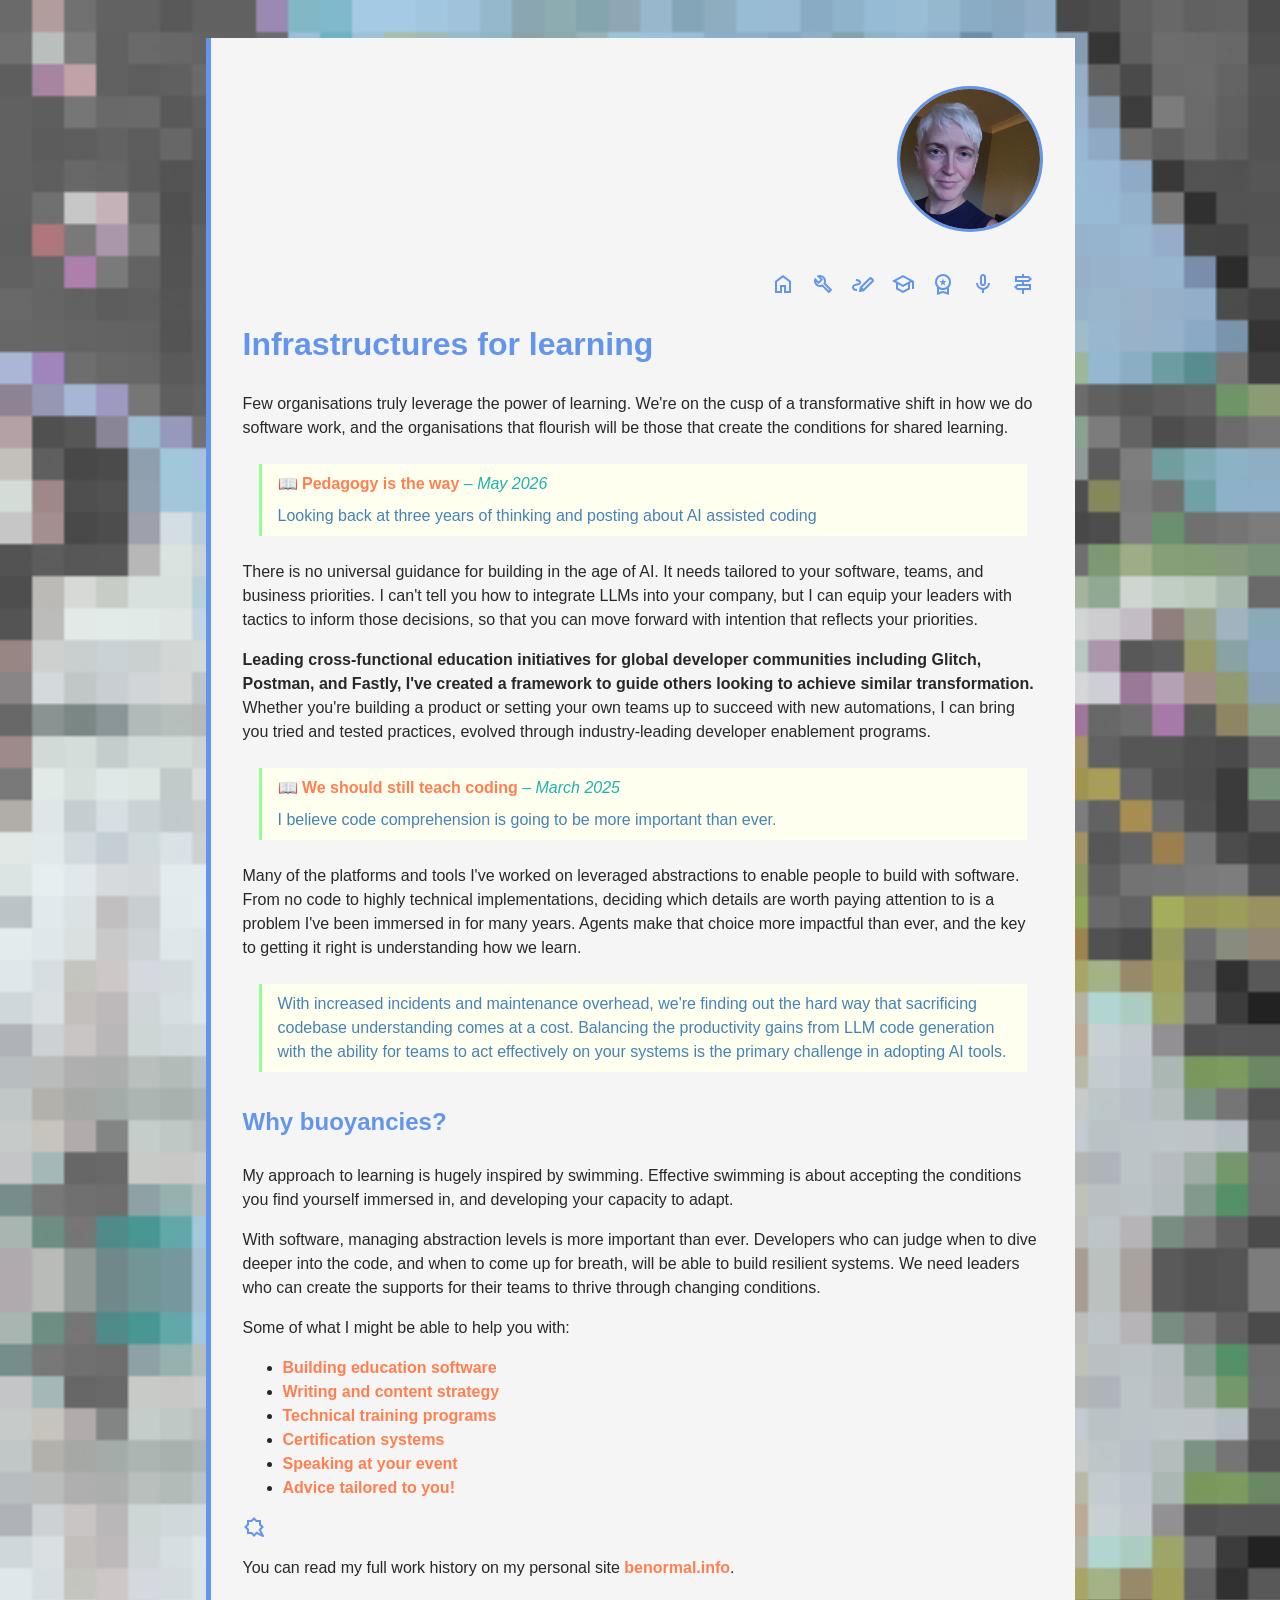
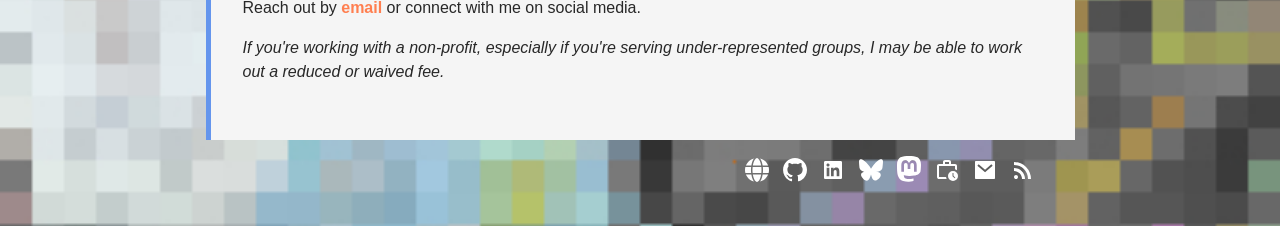
==== docs/index.html @ 7047a5a3 "initial commit" ====
<html lang="en">

<head>
    <title>Sue Smith</title>

    <meta charset="utf-8">
    <meta name="viewport" content="width=device-width, initial-scale=1">

    <meta name="description" content="Sue Smith – developer learning consultancy">
    <link rel="shortcut icon" href="infra.ico">
    <link rel="stylesheet" href="style.css">
</head>

<body>
    <main>
        <div class="wrapper">
            <div class="content">
                <div class="avatar-container">
                    <a href="/"><img src="sueblue.jpg" class="avatar" alt="Sue Smith"></a>
                </div>
                <div class="links">
                    <a href="index.html" title="index"><img src="index.svg"
                            alt="index" /></a><a href="build.html" title="build"><img src="build.svg"
                            alt="build" /></a><a href="write.html" title="write"><img src="write.svg"
                            alt="write" /></a><a href="train.html" title="train"><img src="train.svg"
                            alt="train" /></a><a href="certify.html" title="certify"><img src="certify.svg"
                            alt="certify" /></a><a href="speak.html" title="speak"><img src="speak.svg"
                            alt="speak" /></a><a href="advise.html" title="advise"><img src="advise.svg"
                            alt="advise" /></a>
                </div>
                <h1>Infrastructures for learning</h1>

<p>Few organisations truly leverage the power of learning. We're on the cusp of a transformative shift in how we do software work, and the organisations that flourish will be those that create the conditions for shared learning. </p>

<blockquote><p>📖 <a href="http://www.sue.codes/blog/pedagogyway/">Pedagogy is the way</a> <em>– May 2026</em></p><p>Looking back at three years of thinking and posting about AI assisted coding </p></blockquote>

<p>There is no universal guidance for building in the age of AI. It needs tailored to your software, teams, and business priorities. I can't tell you how to integrate LLMs into your company, but I can equip your leaders with tactics to inform those decisions, so that you can move forward with intention that reflects your priorities.</p>

<p><strong>Leading cross-functional education initiatives for global developer communities including Glitch, Postman, and Fastly, I've created a framework to guide others looking to achieve similar transformation.</strong> Whether you're building a product or setting your own teams up to succeed with new automations, I can bring you tried and tested practices, evolved through industry-leading developer enablement programs.</p>

<blockquote><p>📖 <a href="https://dev.to/fastly/we-should-still-teach-coding-3cjh">We should still teach coding</a> <em>– March 2025</em> </p><p>I believe code comprehension is going to be more important than ever.</p></blockquote>

<p>Many of the platforms and tools I've worked on leveraged abstractions to enable people to build with software. From no code to highly technical implementations, deciding which details are worth paying attention to is a problem I've been immersed in for many years. Agents make that choice more impactful than ever, and the key to getting it right is understanding how we learn.</p>

<blockquote><p>With increased incidents and maintenance overhead, we're finding out the hard way that sacrificing codebase understanding comes at a cost. Balancing the productivity gains from LLM code generation with the ability for teams to act effectively on your systems is the primary challenge in adopting AI tools. </p></blockquote>

<h2>Why buoyancies?</h2>

<p>My approach to learning is hugely inspired by swimming. Effective swimming is about accepting the conditions you find yourself immersed in, and developing your capacity to adapt. </p>

<p>With software, managing abstraction levels is more important than ever. Developers who can judge when to dive deeper into the code, and when to come up for breath, will be able to build resilient systems. We need leaders who can create the supports for their teams to thrive through changing conditions.</p>

<p>Some of what I might be able to help you with:</p>

<ul><li><a href="build.html">Building education software</a></li><li><a href="write.html">Writing and content strategy</a></li><li><a href="train.html">Technical training programs</a></li><li><a href="certify.html">Certification systems</a></li><li><a href="speak.html">Speaking at your event</a></li><li><a href="advise.html">Advice tailored to you!</a></li></ul>

<p><img alt="contact" src="talk.svg"/></p>

<p>You can read my full work history on my personal site <a href="https://www.benormal.info">benormal.info</a>.</p>

<p>Reach out by <a href="mailto:suesmithglasgow@gmail.com">email</a> or connect with me on social media.</p>

<p><em>If you're working with a non-profit, especially if you're serving under-represented groups, I may be able to work out a reduced or waived fee.</em></p>
            </div>

        </div>

        <footer>
            <div class="social-icons">
                <a aria-label="Sue links" title="Sue links" href="https://www.suesmith.dev">
                    <svg class="social-profile-icon" xmlns="http://www.w3.org/2000/svg" viewBox="0 0 512 512">
                        <path
                            d="M352 256C352 278.2 350.8 299.6 348.7 320H163.3C161.2 299.6 159.1 278.2 159.1 256C159.1 233.8 161.2 212.4 163.3 192H348.7C350.8 212.4 352 233.8 352 256zM503.9 192C509.2 212.5 512 233.9 512 256C512 278.1 509.2 299.5 503.9 320H380.8C382.9 299.4 384 277.1 384 256C384 234 382.9 212.6 380.8 192H503.9zM493.4 160H376.7C366.7 96.14 346.9 42.62 321.4 8.442C399.8 29.09 463.4 85.94 493.4 160zM344.3 160H167.7C173.8 123.6 183.2 91.38 194.7 65.35C205.2 41.74 216.9 24.61 228.2 13.81C239.4 3.178 248.7 0 256 0C263.3 0 272.6 3.178 283.8 13.81C295.1 24.61 306.8 41.74 317.3 65.35C328.8 91.38 338.2 123.6 344.3 160H344.3zM18.61 160C48.59 85.94 112.2 29.09 190.6 8.442C165.1 42.62 145.3 96.14 135.3 160H18.61zM131.2 192C129.1 212.6 127.1 234 127.1 256C127.1 277.1 129.1 299.4 131.2 320H8.065C2.8 299.5 0 278.1 0 256C0 233.9 2.8 212.5 8.065 192H131.2zM194.7 446.6C183.2 420.6 173.8 388.4 167.7 352H344.3C338.2 388.4 328.8 420.6 317.3 446.6C306.8 470.3 295.1 487.4 283.8 498.2C272.6 508.8 263.3 512 255.1 512C248.7 512 239.4 508.8 228.2 498.2C216.9 487.4 205.2 470.3 194.7 446.6H194.7zM190.6 503.6C112.2 482.9 48.59 426.1 18.61 352H135.3C145.3 415.9 165.1 469.4 190.6 503.6V503.6zM321.4 503.6C346.9 469.4 366.7 415.9 376.7 352H493.4C463.4 426.1 399.8 482.9 321.4 503.6V503.6z"
                            fill="cornflowerblue"></path>
                    </svg>
                </a>
                <a aria-label="Sue on GitHub" title="Sue on GitHub" href="https://github.com/suesmith">
                    <svg class="social-profile-icon" viewBox="0 0 20 20" fill="none" xmlns="http://www.w3.org/2000/svg">
                        <path fill-rule="evenodd" clip-rule="evenodd"
                            d="M10.026 0C4.517 0 0.052002 4.465 0.052002 9.974C0.052002 14.38 2.909 18.119 6.873 19.439C7.372 19.529 7.552 19.222 7.552 18.958C7.552 18.721 7.544 18.093 7.541 17.262C4.766 17.864 4.18 15.924 4.18 15.924C3.728 14.772 3.073 14.465 3.073 14.465C2.168 13.846 3.142 13.86 3.142 13.86C4.144 13.93 4.669 14.888 4.669 14.888C5.559 16.412 7.005 15.972 7.571 15.717C7.662 15.072 7.922 14.632 8.206 14.383C5.992 14.132 3.664 13.276 3.664 9.453C3.664 8.366 4.053 7.474 4.688 6.778C4.587 6.525 4.242 5.51 4.787 4.138C4.787 4.138 5.624 3.869 7.529 5.159C8.327 4.938 9.178 4.827 10.025 4.823C10.874 4.827 11.726 4.938 12.521 5.159C14.427 3.868 15.263 4.138 15.263 4.138C15.808 5.51 15.466 6.525 15.362 6.778C16.002 7.474 16.386 8.365 16.386 9.453C16.386 13.286 14.056 14.128 11.834 14.375C12.189 14.683 12.509 15.291 12.509 16.221C12.509 17.555 12.497 18.631 12.497 18.958C12.497 19.225 12.675 19.535 13.184 19.437C17.146 18.115 20 14.379 20 9.974C20 4.465 15.535 0 10.026 0Z"
                            fill="cornflowerblue"></path>
                    </svg>
                </a>
                <a aria-label="Sue on LinkedIn" title="Sue on LinkedIn" href="https://www.linkedin.com/in/sue-smith-benormal/">
                    <svg class="social-profile-icon" viewBox="0 0 24 24" fill="none" xmlns="http://www.w3.org/2000/svg">
                        <path
                            d="M18.335 18.339H15.67V14.162C15.67 13.166 15.65 11.884 14.28 11.884C12.891 11.884 12.679 12.968 12.679 14.089V18.339H10.013V9.75H12.573V10.92H12.608C12.966 10.246 13.836 9.533 15.136 9.533C17.836 9.533 18.336 11.311 18.336 13.624V18.339H18.335ZM7.003 8.575C6.79956 8.57526 6.59806 8.53537 6.41006 8.45761C6.22207 8.37984 6.05127 8.26574 5.90746 8.12184C5.76365 7.97793 5.64965 7.80706 5.57201 7.61901C5.49437 7.43097 5.4546 7.22944 5.455 7.026C5.4552 6.71983 5.54618 6.4206 5.71644 6.16615C5.8867 5.91169 6.12859 5.71343 6.41153 5.59645C6.69447 5.47947 7.00574 5.44902 7.30598 5.50894C7.60622 5.56886 7.88196 5.71648 8.09831 5.93311C8.31466 6.14974 8.46191 6.42566 8.52145 6.72598C8.58099 7.0263 8.55013 7.33753 8.43278 7.62032C8.31543 7.9031 8.11687 8.14474 7.86219 8.31467C7.60751 8.4846 7.30817 8.5752 7.002 8.575H7.003ZM8.339 18.339H5.666V9.75H8.34V18.339H8.339ZM19.67 3H4.329C3.593 3 3 3.58 3 4.297V19.703C3 20.42 3.594 21 4.328 21H19.666C20.4 21 21 20.42 21 19.703V4.297C21 3.58 20.4 3 19.666 3H19.669H19.67Z"
                            fill="cornflowerblue"></path>
                    </svg>
                </a><!--
                <a aria-label="Sue on Dev.to" title="Sue on Dev.to" href="https://dev.to/suesmith">
                    <svg class="social-profile-icon" viewBox="0 32 447.99999999999994 448"
                        xmlns="http://www.w3.org/2000/svg">
                        <path
                            d="M120.12 208.29c-3.88-2.9-7.77-4.35-11.65-4.35H91.03v104.47h17.45c3.88 0 7.77-1.45 11.65-4.35s5.82-7.25 5.82-13.06v-69.65c-.01-5.8-1.96-10.16-5.83-13.06zM404.1 32H43.9C19.7 32 .06 51.59 0 75.8v360.4C.06 460.41 19.7 480 43.9 480h360.2c24.21 0 43.84-19.59 43.9-43.8V75.8c-.06-24.21-19.7-43.8-43.9-43.8zM154.2 291.19c0 18.81-11.61 47.31-48.36 47.25h-46.4V172.98h47.38c35.44 0 47.36 28.46 47.37 47.28zm100.68-88.66H201.6v38.42h32.57v29.57H201.6v38.41h53.29v29.57h-62.18c-11.16.29-20.44-8.53-20.72-19.69V193.7c-.27-11.15 8.56-20.41 19.71-20.69h63.19zm103.64 115.29c-13.2 30.75-36.85 24.63-47.44 0l-38.53-144.8h32.57l29.71 113.72 29.57-113.72h32.58z">
                        </path>
                    </svg>
                </a>-->
                <a href="https://bsky.app/profile/suesmith.lol" aria-label="Sue on Bluesky" title="Sue on Bluesky">
                    <svg class="social-profile-icon" viewBox="0 0 24 24" xmlns="http://www.w3.org/2000/svg" fill="none">
                        <path fill="cornflowerblue"
                            d="M12 10.8c-1.087-2.114-4.046-6.053-6.798-7.995C2.566.944 1.561 1.266.902 1.565C.139 1.908 0 3.08 0 3.768c0 .69.378 5.65.624 6.479c.815 2.736 3.713 3.66 6.383 3.364q.204-.03.415-.056q-.207.033-.415.056c-3.912.58-7.387 2.005-2.83 7.078c5.013 5.19 6.87-1.113 7.823-4.308c.953 3.195 2.05 9.271 7.733 4.308c4.267-4.308 1.172-6.498-2.74-7.078a9 9 0 0 1-.415-.056q.21.026.415.056c2.67.297 5.568-.628 6.383-3.364c.246-.828.624-5.79.624-6.478c0-.69-.139-1.861-.902-2.206c-.659-.298-1.664-.62-4.3 1.24C16.046 4.748 13.087 8.687 12 10.8">
                        </path>
                    </svg>
                </a>
                <a aria-label="Sue on Mastodon" title="Sue on Mastodon" href="https://glasgow.social/@sue" tabindex="-1" rel="me">
                    <svg class="social-profile-icon" xmlns="http://www.w3.org/2000/svg" viewBox="0 0 216.4144 232.00976"
                        tabindex="0" focusable="true">
                        <path
                            d="M107.86523 0C78.203984.2425 49.672422 3.4535937 33.044922 11.089844c0 0-32.97656262 14.752031-32.97656262 65.082031 0 11.525-.224375 25.306175.140625 39.919925 1.19750002 49.22 9.02375002 97.72843 54.53124962 109.77343 20.9825 5.55375 38.99711 6.71547 53.505856 5.91797 26.31125-1.45875 41.08203-9.38867 41.08203-9.38867l-.86914-19.08984s-18.80171 5.92758-39.91796 5.20508c-20.921254-.7175-43.006879-2.25516-46.390629-27.94141-.3125-2.25625-.46875-4.66938-.46875-7.20313 0 0 20.536953 5.0204 46.564449 6.21289 15.915.73001 30.8393-.93343 45.99805-2.74218 29.07-3.47125 54.38125-21.3818 57.5625-37.74805 5.0125-25.78125 4.59961-62.916015 4.59961-62.916015 0-50.33-32.97461-65.082031-32.97461-65.082031C166.80539 3.4535938 138.255.2425 108.59375 0h-.72852zM74.296875 39.326172c12.355 0 21.710234 4.749297 27.896485 14.248047l6.01367 10.080078 6.01563-10.080078c6.185-9.49875 15.54023-14.248047 27.89648-14.248047 10.6775 0 19.28156 3.753672 25.85156 11.076172 6.36875 7.3225 9.53907 17.218828 9.53907 29.673828v60.941408h-24.14454V81.869141c0-12.46875-5.24453-18.798829-15.73828-18.798829-11.6025 0-17.41797 7.508516-17.41797 22.353516v32.375002H96.207031V85.423828c0-14.845-5.815468-22.353515-17.417969-22.353516-10.49375 0-15.740234 6.330079-15.740234 18.798829v59.148439H38.904297V80.076172c0-12.455 3.171016-22.351328 9.541015-29.673828 6.568751-7.3225 15.172813-11.076172 25.851563-11.076172z"
                            fill="cornflowerblue"></path>
                    </svg>
                </a>
                <a aria-label="Sue Resume" title="Sue resume" href="https://www.benormal.info" tabindex="-1">
                    <svg class="social-profile-icon" xmlns="http://www.w3.org/2000/svg" viewBox="0 -960 960 960">
                        <path
                            d="M160-200v-440 440-15 15Zm0 80q-33 0-56.5-23.5T80-200v-440q0-33 23.5-56.5T160-720h160v-80q0-33 23.5-56.5T400-880h160q33 0 56.5 23.5T640-800v80h160q33 0 56.5 23.5T880-640v171q-18-13-38-22.5T800-508v-132H160v440h283q3 21 9 41t15 39H160Zm240-600h160v-80H400v80ZM578.5-98.5Q520-157 520-240t58.5-141.5Q637-440 720-440t141.5 58.5Q920-323 920-240T861.5-98.5Q803-40 720-40T578.5-98.5ZM740-248v-112h-40v128l86 86 28-28-74-74Z" />
                    </svg>
                </a>
                <a aria-label="Send Sue an email" title="Send Sue an email" href="mailto:suesmithglasgow@gmail.com">
                    <svg class="social-profile-icon" viewBox="0 0 24 24" fill="none" xmlns="http://www.w3.org/2000/svg">
                        <path
                            d="M3 3H21C21.2652 3 21.5196 3.10536 21.7071 3.29289C21.8946 3.48043 22 3.73478 22 4V20C22 20.2652 21.8946 20.5196 21.7071 20.7071C21.5196 20.8946 21.2652 21 21 21H3C2.73478 21 2.48043 20.8946 2.29289 20.7071C2.10536 20.5196 2 20.2652 2 20V4C2 3.73478 2.10536 3.48043 2.29289 3.29289C2.48043 3.10536 2.73478 3 3 3ZM12.06 11.683L5.648 6.238L4.353 7.762L12.073 14.317L19.654 7.757L18.346 6.244L12.061 11.683H12.06Z"
                            fill="black"></path>
                    </svg>
                </a>
                <a aria-label="Sue Blog" title="Sue Blog" href="https://www.sue.codes">

                    <svg class="social-profile-icon" xmlns="http://www.w3.org/2000/svg" viewBox="0 -960 960 960">
                        <path
                            d="M143.5-143.5Q120-167 120-200t23.5-56.5Q167-280 200-280t56.5 23.5Q280-233 280-200t-23.5 56.5Q233-120 200-120t-56.5-23.5ZM680-120q0-117-44-218.5T516-516q-76-76-177.5-120T120-680v-120q142 0 265 53t216 146q93 93 146 216t53 265H680Zm-240 0q0-67-25-124.5T346-346q-44-44-101.5-69T120-440v-120q92 0 171.5 34.5T431-431q60 60 94.5 139.5T560-120H440Z" />
                    </svg>
                </a>
            </div>
        </footer>
    </main>
</body>

</html>
---- docs/style.css ----
:root {
    --wrapper-height: 80vh;
    --font-family: Arial, sans-serif;
    --header-color: cornflowerblue;

    --image-max-width: 140px;
}

body {
    font-family: var(--font-family);
    background-image: url("wallalpha.jpg");
    background-size: 100vw;
    background-repeat: repeat-y;
}

.wrapper {
    /*            min-height: var(--wrapper-height);*/
    margin: 3vw 2vh 0;
}

.content {
    display: flex;
    flex-direction: column;
    max-width: 800px;
    margin: 0 auto;
    background-color: whitesmoke;
    border-left: 5px solid var(--header-color);
    padding: 2rem 2rem 3rem;
}

h1,
h2 {
    color: var(--header-color);
}

img {
    max-width: 100%;
}

img.avatar {
    border: 3px solid var(--header-color);
}

.avatar-container {
    display: flex;
    justify-content: right;
}

.avatar {
    max-width: var(--image-max-width);
    max-height: var(--image-max-width);
    margin: 1rem 0;
    border-radius: 50%;
}

a:link,
a:visited,
a:hover {
    text-decoration: none;
    font-weight: bold;
    color: coral;
}

.links {
    width: 100%;
    text-align: right;
    color: lightgray;
    margin-top: 1rem;
}

.links img {
    padding: 0.5rem;
}

.links img:hover {
    filter: brightness(0) saturate(100) invert(76%) sepia(37%) saturate(6125%) hue-rotate(326deg) brightness(103%) contrast(101%);
}

p,
ul {
    color: #282828;
    line-height: 1.5em;
    margin: 0.5rem 0;
}

/*
        ul {
            font-size: 1.1em;
        }*/

.social-icons {
    justify-content: center;
}

.social-icons a:link {
    border-bottom: none;
    background: transparent;
    width: 3rem;
    height: 3rem;
    margin: 0 0.3rem 1.5rem;
    text-decoration: none;
}

.social-profile-icon {
    width: 1.5rem;
    margin-bottom: 1rem;
    display: inline-flex;
}

.social-profile-icon path {
    fill: white;
}

.social-profile-icon:hover path,
.social-profile-icon:focus path {
    fill: coral;
}

footer {
    padding: 1rem;
    text-align: right;
    max-width: 800px;
    margin: 0 auto;
}

blockquote {
    border-left: 3px solid palegreen;
    padding-left: 1rem;
    padding-right: 0.5rem;
    margin-left: 1rem;
    margin-right: 1rem;
    background-color: ivory;
}

blockquote p, blockquote li {
    color: steelblue;
}
blockquote em, li em {
    color: lightseagreen;
}

@media (prefers-color-scheme: dark) {

    :root {
        --header-color: lightskyblue;
    }

    .links img {
        filter: brightness(1.5);
    }

    .content {
        background-color: darkslateblue;
    }

    p {
        color: ghostwhite;
    }

    li::marker {
        color: ghostwhite;
    }

}
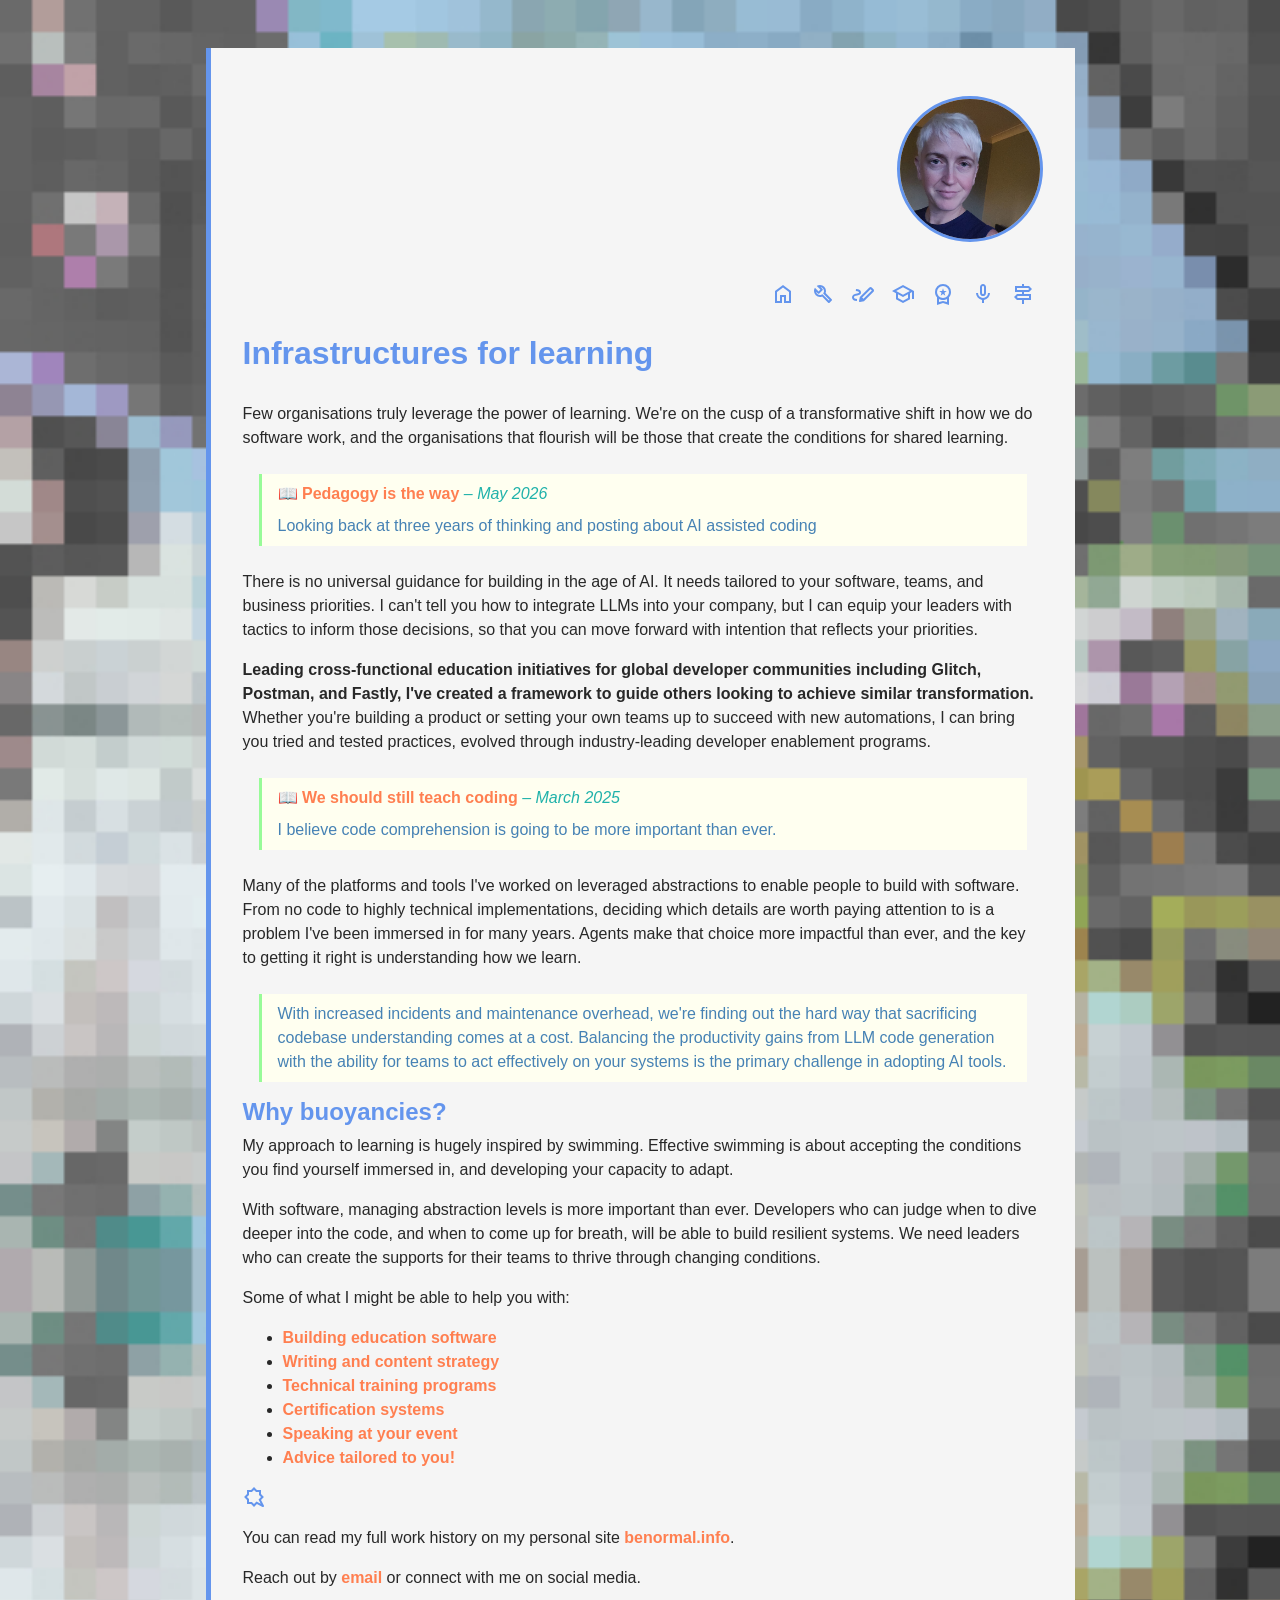
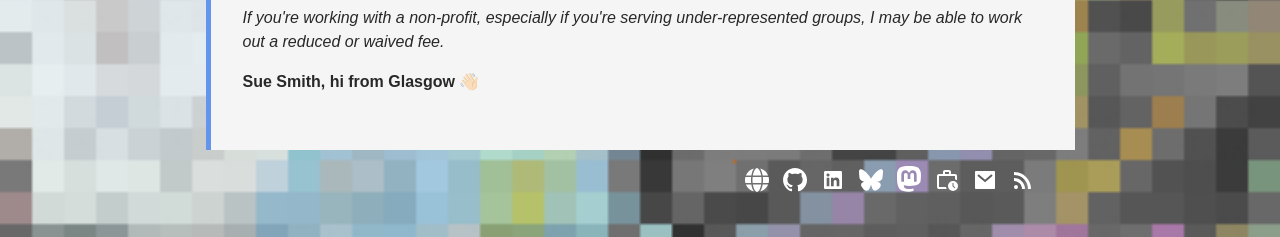
==== commit 04ecbb11: "updates" ====
--- a/docs/index.html
+++ b/docs/index.html
@@ -61,6 +61,8 @@
 <p>Reach out by <a href="mailto:suesmithglasgow@gmail.com">email</a> or connect with me on social media.</p>
 
 <p><em>If you're working with a non-profit, especially if you're serving under-represented groups, I may be able to work out a reduced or waived fee.</em></p>
+
+<p><strong>Sue Smith, hi from Glasgow</strong> 👋🏻 </p>
             </div>
 
         </div>
--- a/docs/style.css
+++ b/docs/style.css
@@ -11,6 +11,7 @@
     background-image: url("wallalpha.jpg");
     background-size: 100vw;
     background-repeat: repeat-y;
+    padding: 0.1rem;
 }
 
 .wrapper {
@@ -33,6 +34,11 @@
     color: var(--header-color);
 }
 
+h2 {
+    margin-top: 0;
+    margin-bottom: 0;
+}
+
 img {
     max-width: 100%;
 }
@@ -132,11 +138,31 @@
     background-color: ivory;
 }
 
-blockquote p, blockquote li {
+blockquote p,
+blockquote li {
     color: steelblue;
 }
-blockquote em, li em {
+
+blockquote em,
+li em {
     color: lightseagreen;
+}
+
+.ytembed {
+    position: relative;
+    width: 100%;
+    padding-bottom: 56.25%;
+    /* 16:9 Aspect Ratio (9 / 16 = 0.5625) */
+    height: 0;
+    overflow: hidden;
+}
+
+.ytembed iframe {
+    position: absolute;
+    top: 0;
+    left: 0;
+    width: 100%;
+    height: 100%;
 }
 
 @media (prefers-color-scheme: dark) {
@@ -145,6 +171,10 @@
         --header-color: lightskyblue;
     }
 
+    body {
+        backdrop-filter: brightness(50%);
+    }
+
     .links img {
         filter: brightness(1.5);
     }
@@ -161,4 +191,26 @@
         color: ghostwhite;
     }
 
+    blockquote {
+        background-color: darkblue;
+    }
+
+    a:link,
+    a:visited,
+    a:hover {
+        text-decoration: none;
+        font-weight: bold;
+        color: palegoldenrod;
+    }
+}
+
+@media only screen and (max-width: 600px) {
+
+    .wrapper {
+        margin: 1vw 1vh 0;
+    }
+
+    .content {
+        padding: 1rem;
+    }
 }
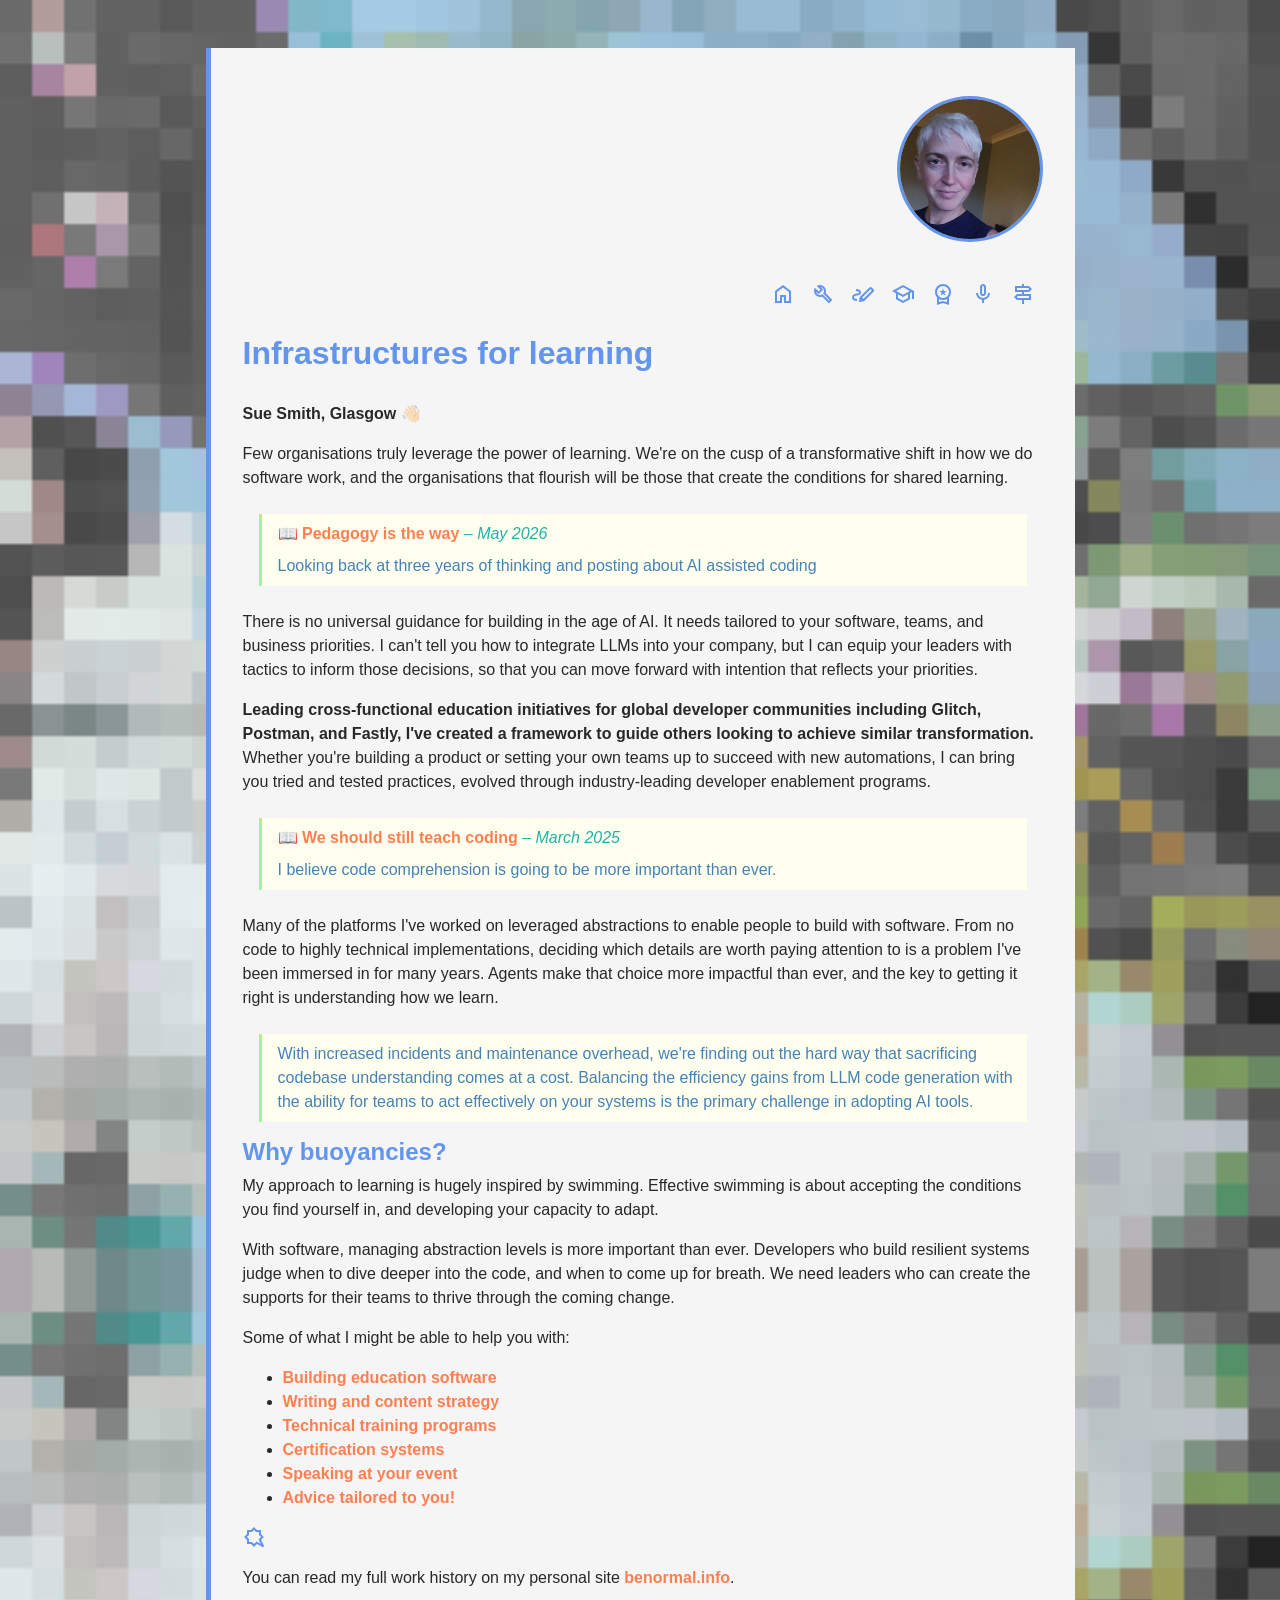
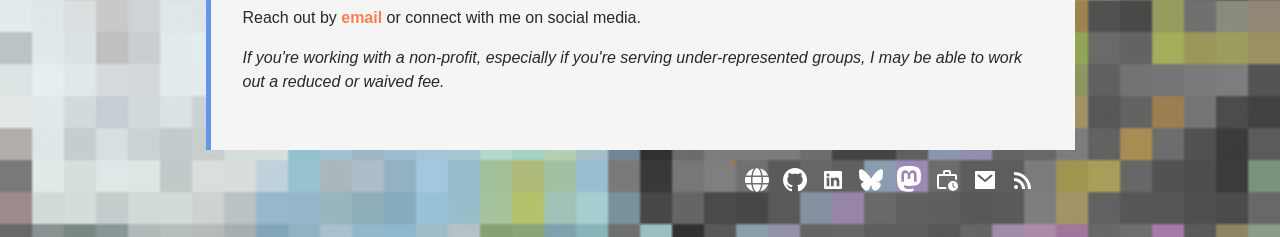
==== commit 6969febe: "tweaks" ====
--- a/docs/index.html
+++ b/docs/index.html
@@ -6,7 +6,12 @@
     <meta charset="utf-8">
     <meta name="viewport" content="width=device-width, initial-scale=1">
 
-    <meta name="description" content="Sue Smith – developer learning consultancy">
+    <meta property="og:image" content="https://www.buoyancies.com/buoymeta.jpg" />
+
+    <meta property="og:title" content="Sue Smith – developer learning consultancy"/>
+    <meta property="og:description" content="I build software to help people learn developer skills and advise organisations on using learning to bring about change"/>
+    <meta name="description" content="I build software to help people learn developer skills and advise organisations on using learning to bring about change">
+    
     <link rel="shortcut icon" href="infra.ico">
     <link rel="stylesheet" href="style.css">
 </head>
@@ -30,6 +35,8 @@
                 </div>
                 <h1>Infrastructures for learning</h1>
 
+<p><strong>Sue Smith, Glasgow</strong> 👋🏻 </p>
+
 <p>Few organisations truly leverage the power of learning. We're on the cusp of a transformative shift in how we do software work, and the organisations that flourish will be those that create the conditions for shared learning. </p>
 
 <blockquote><p>📖 <a href="http://www.sue.codes/blog/pedagogyway/">Pedagogy is the way</a> <em>– May 2026</em></p><p>Looking back at three years of thinking and posting about AI assisted coding </p></blockquote>
@@ -40,15 +47,15 @@
 
 <blockquote><p>📖 <a href="https://dev.to/fastly/we-should-still-teach-coding-3cjh">We should still teach coding</a> <em>– March 2025</em> </p><p>I believe code comprehension is going to be more important than ever.</p></blockquote>
 
-<p>Many of the platforms and tools I've worked on leveraged abstractions to enable people to build with software. From no code to highly technical implementations, deciding which details are worth paying attention to is a problem I've been immersed in for many years. Agents make that choice more impactful than ever, and the key to getting it right is understanding how we learn.</p>
+<p>Many of the platforms I've worked on leveraged abstractions to enable people to build with software. From no code to highly technical implementations, deciding which details are worth paying attention to is a problem I've been immersed in for many years. Agents make that choice more impactful than ever, and the key to getting it right is understanding how we learn.</p>
 
-<blockquote><p>With increased incidents and maintenance overhead, we're finding out the hard way that sacrificing codebase understanding comes at a cost. Balancing the productivity gains from LLM code generation with the ability for teams to act effectively on your systems is the primary challenge in adopting AI tools. </p></blockquote>
+<blockquote><p>With increased incidents and maintenance overhead, we're finding out the hard way that sacrificing codebase understanding comes at a cost. Balancing the efficiency gains from LLM code generation with the ability for teams to act effectively on your systems is the primary challenge in adopting AI tools. </p></blockquote>
 
 <h2>Why buoyancies?</h2>
 
-<p>My approach to learning is hugely inspired by swimming. Effective swimming is about accepting the conditions you find yourself immersed in, and developing your capacity to adapt. </p>
+<p>My approach to learning is hugely inspired by swimming. Effective swimming is about accepting the conditions you find yourself in, and developing your capacity to adapt. </p>
 
-<p>With software, managing abstraction levels is more important than ever. Developers who can judge when to dive deeper into the code, and when to come up for breath, will be able to build resilient systems. We need leaders who can create the supports for their teams to thrive through changing conditions.</p>
+<p>With software, managing abstraction levels is more important than ever. Developers who build resilient systems judge when to dive deeper into the code, and when to come up for breath. We need leaders who can create the supports for their teams to thrive through the coming change.</p>
 
 <p>Some of what I might be able to help you with:</p>
 
@@ -61,8 +68,6 @@
 <p>Reach out by <a href="mailto:suesmithglasgow@gmail.com">email</a> or connect with me on social media.</p>
 
 <p><em>If you're working with a non-profit, especially if you're serving under-represented groups, I may be able to work out a reduced or waived fee.</em></p>
-
-<p><strong>Sue Smith, hi from Glasgow</strong> 👋🏻 </p>
             </div>
 
         </div>
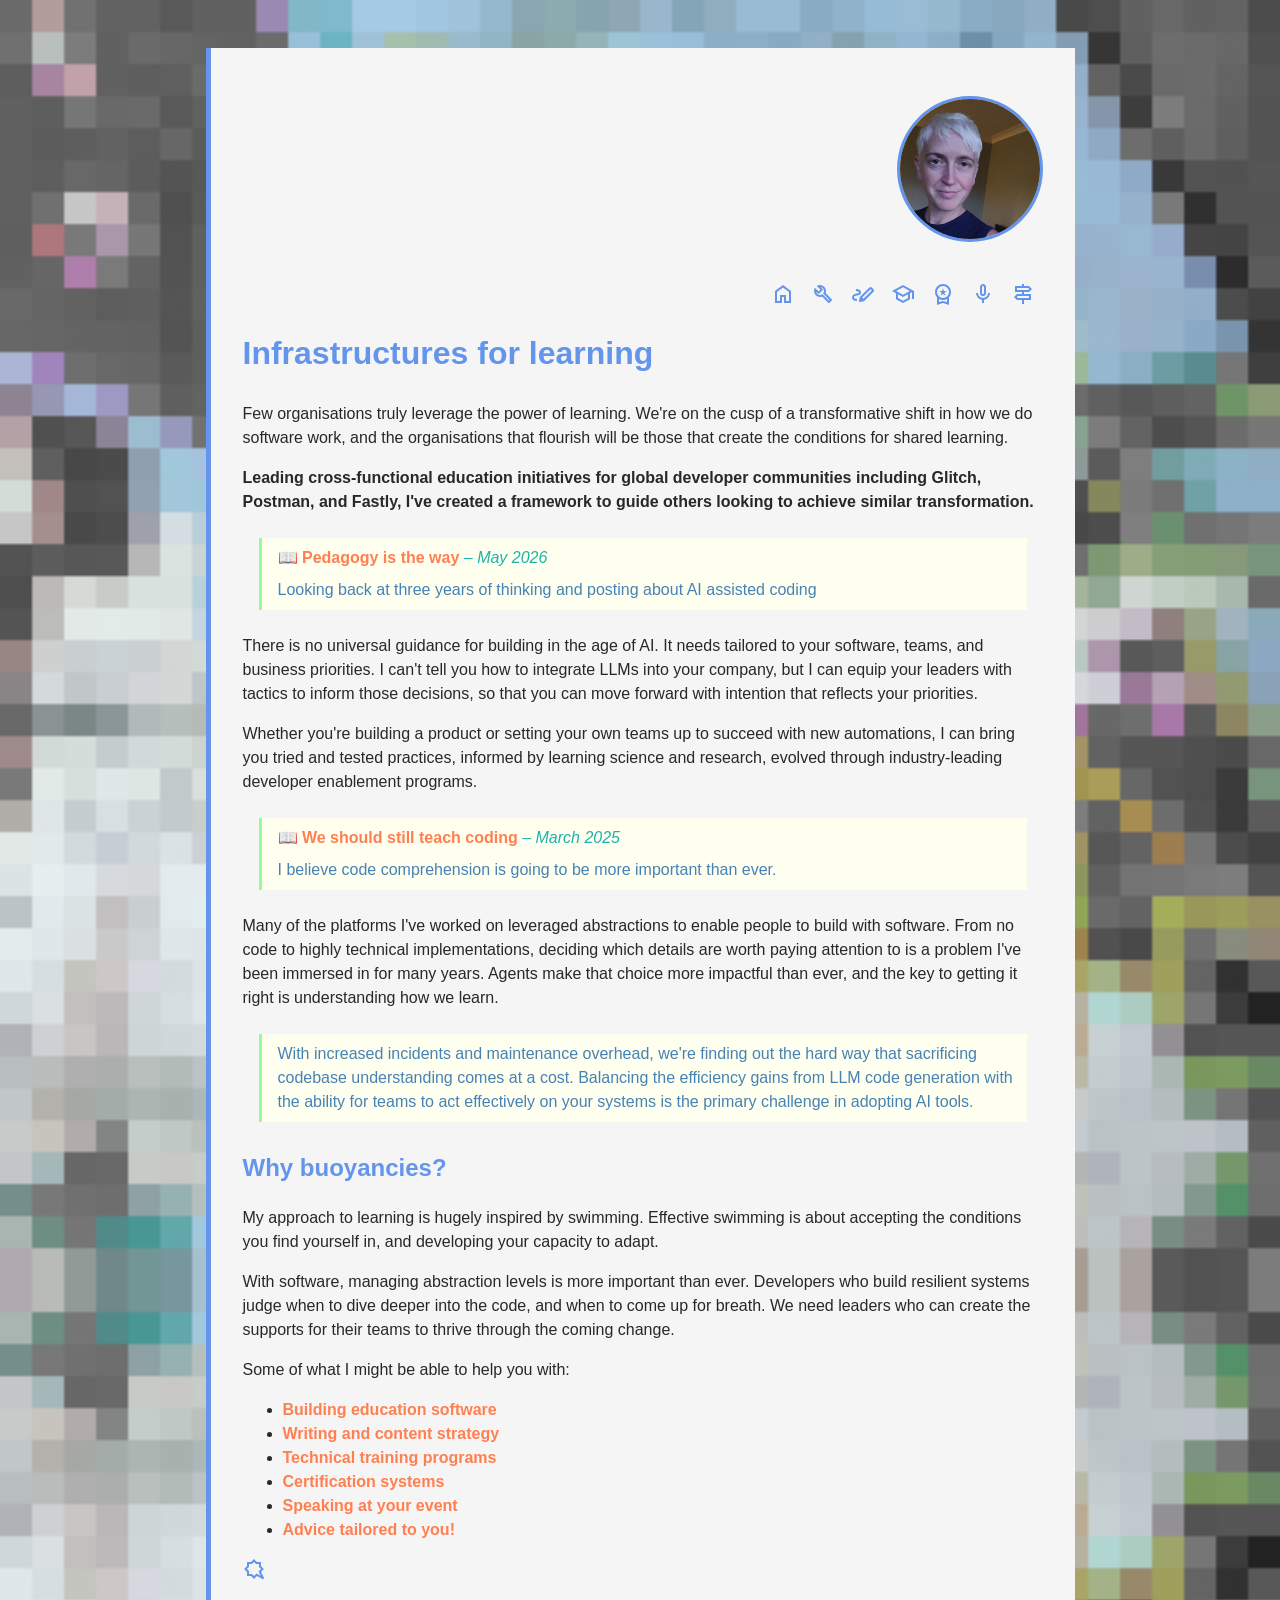
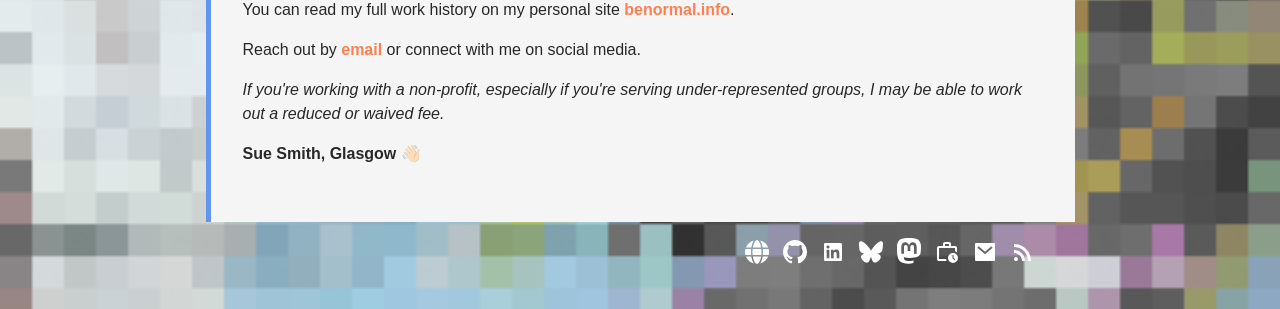
==== commit 128e9223: "more edits" ====
--- a/docs/index.html
+++ b/docs/index.html
@@ -35,15 +35,15 @@
                 </div>
                 <h1>Infrastructures for learning</h1>
 
-<p><strong>Sue Smith, Glasgow</strong> 👋🏻 </p>
+<p>Few organisations truly leverage the power of learning. We're on the cusp of a transformative shift in how we do software work, and the organisations that flourish will be those that create the conditions for shared learning. </p>
 
-<p>Few organisations truly leverage the power of learning. We're on the cusp of a transformative shift in how we do software work, and the organisations that flourish will be those that create the conditions for shared learning. </p>
+<p><strong>Leading cross-functional education initiatives for global developer communities including Glitch, Postman, and Fastly, I've created a framework to guide others looking to achieve similar transformation.</strong></p>
 
 <blockquote><p>📖 <a href="http://www.sue.codes/blog/pedagogyway/">Pedagogy is the way</a> <em>– May 2026</em></p><p>Looking back at three years of thinking and posting about AI assisted coding </p></blockquote>
 
 <p>There is no universal guidance for building in the age of AI. It needs tailored to your software, teams, and business priorities. I can't tell you how to integrate LLMs into your company, but I can equip your leaders with tactics to inform those decisions, so that you can move forward with intention that reflects your priorities.</p>
 
-<p><strong>Leading cross-functional education initiatives for global developer communities including Glitch, Postman, and Fastly, I've created a framework to guide others looking to achieve similar transformation.</strong> Whether you're building a product or setting your own teams up to succeed with new automations, I can bring you tried and tested practices, evolved through industry-leading developer enablement programs.</p>
+<p>Whether you're building a product or setting your own teams up to succeed with new automations, I can bring you tried and tested practices, informed by learning science and research, evolved through industry-leading developer enablement programs.</p>
 
 <blockquote><p>📖 <a href="https://dev.to/fastly/we-should-still-teach-coding-3cjh">We should still teach coding</a> <em>– March 2025</em> </p><p>I believe code comprehension is going to be more important than ever.</p></blockquote>
 
@@ -51,7 +51,7 @@
 
 <blockquote><p>With increased incidents and maintenance overhead, we're finding out the hard way that sacrificing codebase understanding comes at a cost. Balancing the efficiency gains from LLM code generation with the ability for teams to act effectively on your systems is the primary challenge in adopting AI tools. </p></blockquote>
 
-<h2>Why buoyancies?</h2>
+<p><h2>Why buoyancies?</h2></p>
 
 <p>My approach to learning is hugely inspired by swimming. Effective swimming is about accepting the conditions you find yourself in, and developing your capacity to adapt. </p>
 
@@ -68,6 +68,8 @@
 <p>Reach out by <a href="mailto:suesmithglasgow@gmail.com">email</a> or connect with me on social media.</p>
 
 <p><em>If you're working with a non-profit, especially if you're serving under-represented groups, I may be able to work out a reduced or waived fee.</em></p>
+
+<p><strong>Sue Smith, Glasgow</strong> 👋🏻 </p>
             </div>
 
         </div>
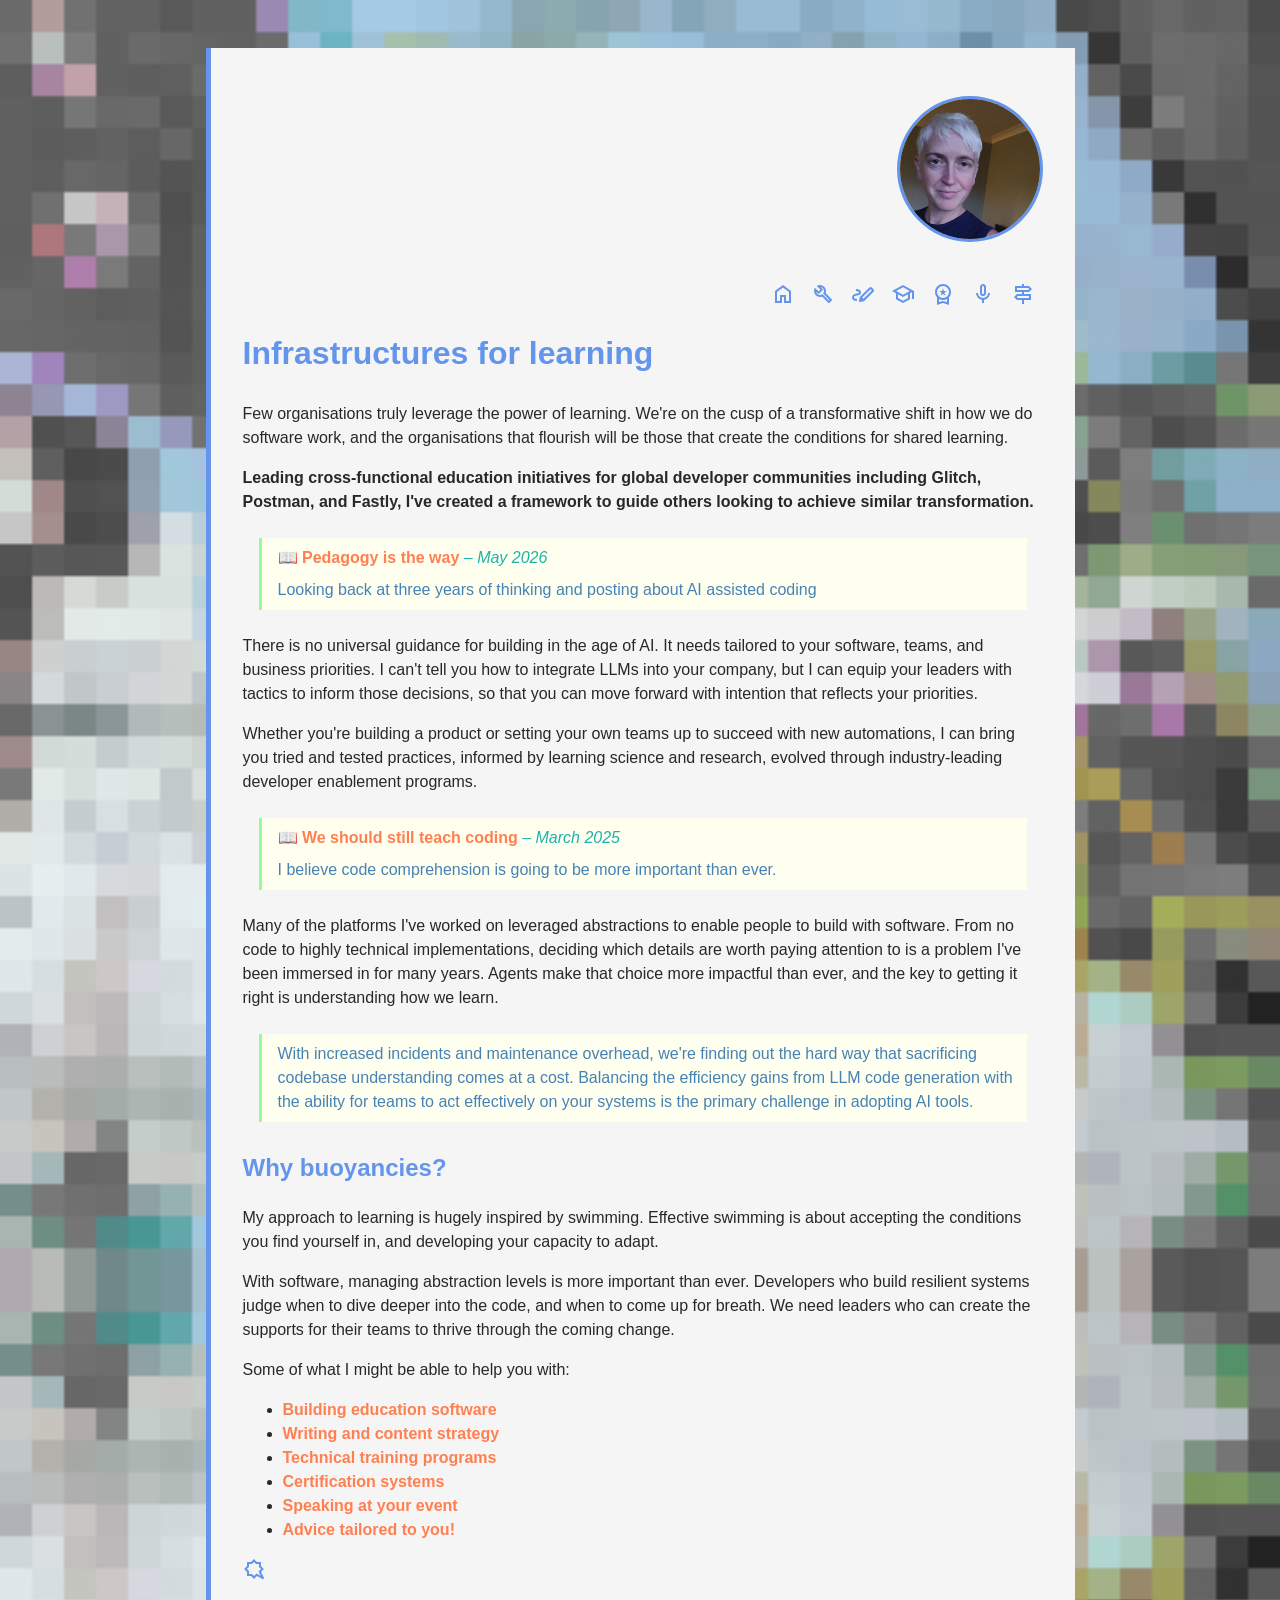
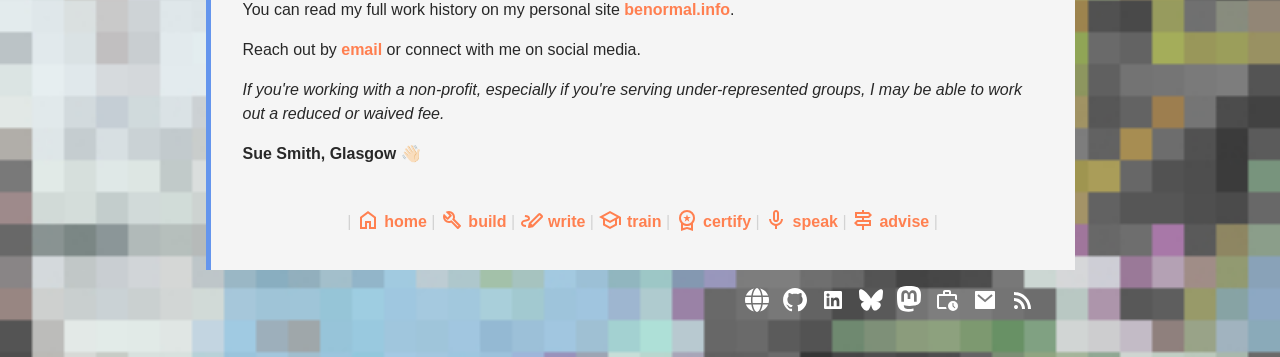
==== commit 070b522e: "tweaks" ====
--- a/docs/index.html
+++ b/docs/index.html
@@ -8,10 +8,12 @@
 
     <meta property="og:image" content="https://www.buoyancies.com/buoymeta.jpg" />
 
-    <meta property="og:title" content="Sue Smith – developer learning consultancy"/>
-    <meta property="og:description" content="I build software to help people learn developer skills and advise organisations on using learning to bring about change"/>
-    <meta name="description" content="I build software to help people learn developer skills and advise organisations on using learning to bring about change">
-    
+    <meta property="og:title" content="Sue Smith – developer learning consultancy" />
+    <meta property="og:description"
+        content="I build software to help people learn developer skills and advise organisations on using learning to bring about change" />
+    <meta name="description"
+        content="I build software to help people learn developer skills and advise organisations on using learning to bring about change">
+
     <link rel="shortcut icon" href="infra.ico">
     <link rel="stylesheet" href="style.css">
 </head>
@@ -70,6 +72,23 @@
 <p><em>If you're working with a non-profit, especially if you're serving under-represented groups, I may be able to work out a reduced or waived fee.</em></p>
 
 <p><strong>Sue Smith, Glasgow</strong> 👋🏻 </p>
+                <div class="foot-links"> |
+                    <a href="index.html" title="home"><img src="index.svg"
+                            alt="index" /> home</a>
+                    |                     <a href="build.html" title="build"><img src="build.svg"
+                            alt="build" /> build</a>
+                    |                     <a href="write.html" title="write"><img src="write.svg"
+                            alt="write" /> write</a>
+                    |                     <a href="train.html" title="train"><img src="train.svg"
+                            alt="train" /> train</a>
+                    |                     <a href="certify.html" title="certify"><img src="certify.svg"
+                            alt="certify" /> certify</a>
+                    |                     <a href="speak.html" title="speak"><img src="speak.svg"
+                            alt="speak" /> speak</a>
+                    |                     <a href="advise.html" title="advise"><img src="advise.svg"
+                            alt="advise" /> advise</a>
+                    | 
+                </div>
             </div>
 
         </div>
@@ -90,7 +109,8 @@
                             fill="cornflowerblue"></path>
                     </svg>
                 </a>
-                <a aria-label="Sue on LinkedIn" title="Sue on LinkedIn" href="https://www.linkedin.com/in/sue-smith-benormal/">
+                <a aria-label="Sue on LinkedIn" title="Sue on LinkedIn"
+                    href="https://www.linkedin.com/in/sue-smith-benormal/">
                     <svg class="social-profile-icon" viewBox="0 0 24 24" fill="none" xmlns="http://www.w3.org/2000/svg">
                         <path
                             d="M18.335 18.339H15.67V14.162C15.67 13.166 15.65 11.884 14.28 11.884C12.891 11.884 12.679 12.968 12.679 14.089V18.339H10.013V9.75H12.573V10.92H12.608C12.966 10.246 13.836 9.533 15.136 9.533C17.836 9.533 18.336 11.311 18.336 13.624V18.339H18.335ZM7.003 8.575C6.79956 8.57526 6.59806 8.53537 6.41006 8.45761C6.22207 8.37984 6.05127 8.26574 5.90746 8.12184C5.76365 7.97793 5.64965 7.80706 5.57201 7.61901C5.49437 7.43097 5.4546 7.22944 5.455 7.026C5.4552 6.71983 5.54618 6.4206 5.71644 6.16615C5.8867 5.91169 6.12859 5.71343 6.41153 5.59645C6.69447 5.47947 7.00574 5.44902 7.30598 5.50894C7.60622 5.56886 7.88196 5.71648 8.09831 5.93311C8.31466 6.14974 8.46191 6.42566 8.52145 6.72598C8.58099 7.0263 8.55013 7.33753 8.43278 7.62032C8.31543 7.9031 8.11687 8.14474 7.86219 8.31467C7.60751 8.4846 7.30817 8.5752 7.002 8.575H7.003ZM8.339 18.339H5.666V9.75H8.34V18.339H8.339ZM19.67 3H4.329C3.593 3 3 3.58 3 4.297V19.703C3 20.42 3.594 21 4.328 21H19.666C20.4 21 21 20.42 21 19.703V4.297C21 3.58 20.4 3 19.666 3H19.669H19.67Z"
@@ -112,7 +132,8 @@
                         </path>
                     </svg>
                 </a>
-                <a aria-label="Sue on Mastodon" title="Sue on Mastodon" href="https://glasgow.social/@sue" tabindex="-1" rel="me">
+                <a aria-label="Sue on Mastodon" title="Sue on Mastodon" href="https://glasgow.social/@sue" tabindex="-1"
+                    rel="me">
                     <svg class="social-profile-icon" xmlns="http://www.w3.org/2000/svg" viewBox="0 0 216.4144 232.00976"
                         tabindex="0" focusable="true">
                         <path
--- a/docs/style.css
+++ b/docs/style.css
@@ -26,7 +26,7 @@
     margin: 0 auto;
     background-color: whitesmoke;
     border-left: 5px solid var(--header-color);
-    padding: 2rem 2rem 3rem;
+    padding: 2rem;
 }
 
 h1,
@@ -73,6 +73,20 @@
     color: lightgray;
     margin-top: 1rem;
 }
+.foot-links {
+    text-align: center;
+    width: 100%;
+    color: lightgray;
+    margin-top: 2rem;
+    line-height: 2em;
+}
+.foot-links a:link, .foot-links a:visited {
+ color: var(--header-color);
+   
+}
+.foot-links img {
+    margin-bottom: -0.3rem;
+}
 
 .links img {
     padding: 0.5rem;
@@ -81,6 +95,10 @@
 .links img:hover {
     filter: brightness(0) saturate(100) invert(76%) sepia(37%) saturate(6125%) hue-rotate(326deg) brightness(103%) contrast(101%);
 }
+.foot-links a:link, .foot-links a:visited {
+    filter: brightness(0) saturate(100) invert(76%) sepia(37%) saturate(6125%) hue-rotate(326deg) brightness(103%) contrast(101%);
+}
+.foot-links a:hover { filter:none; }
 
 p,
 ul {
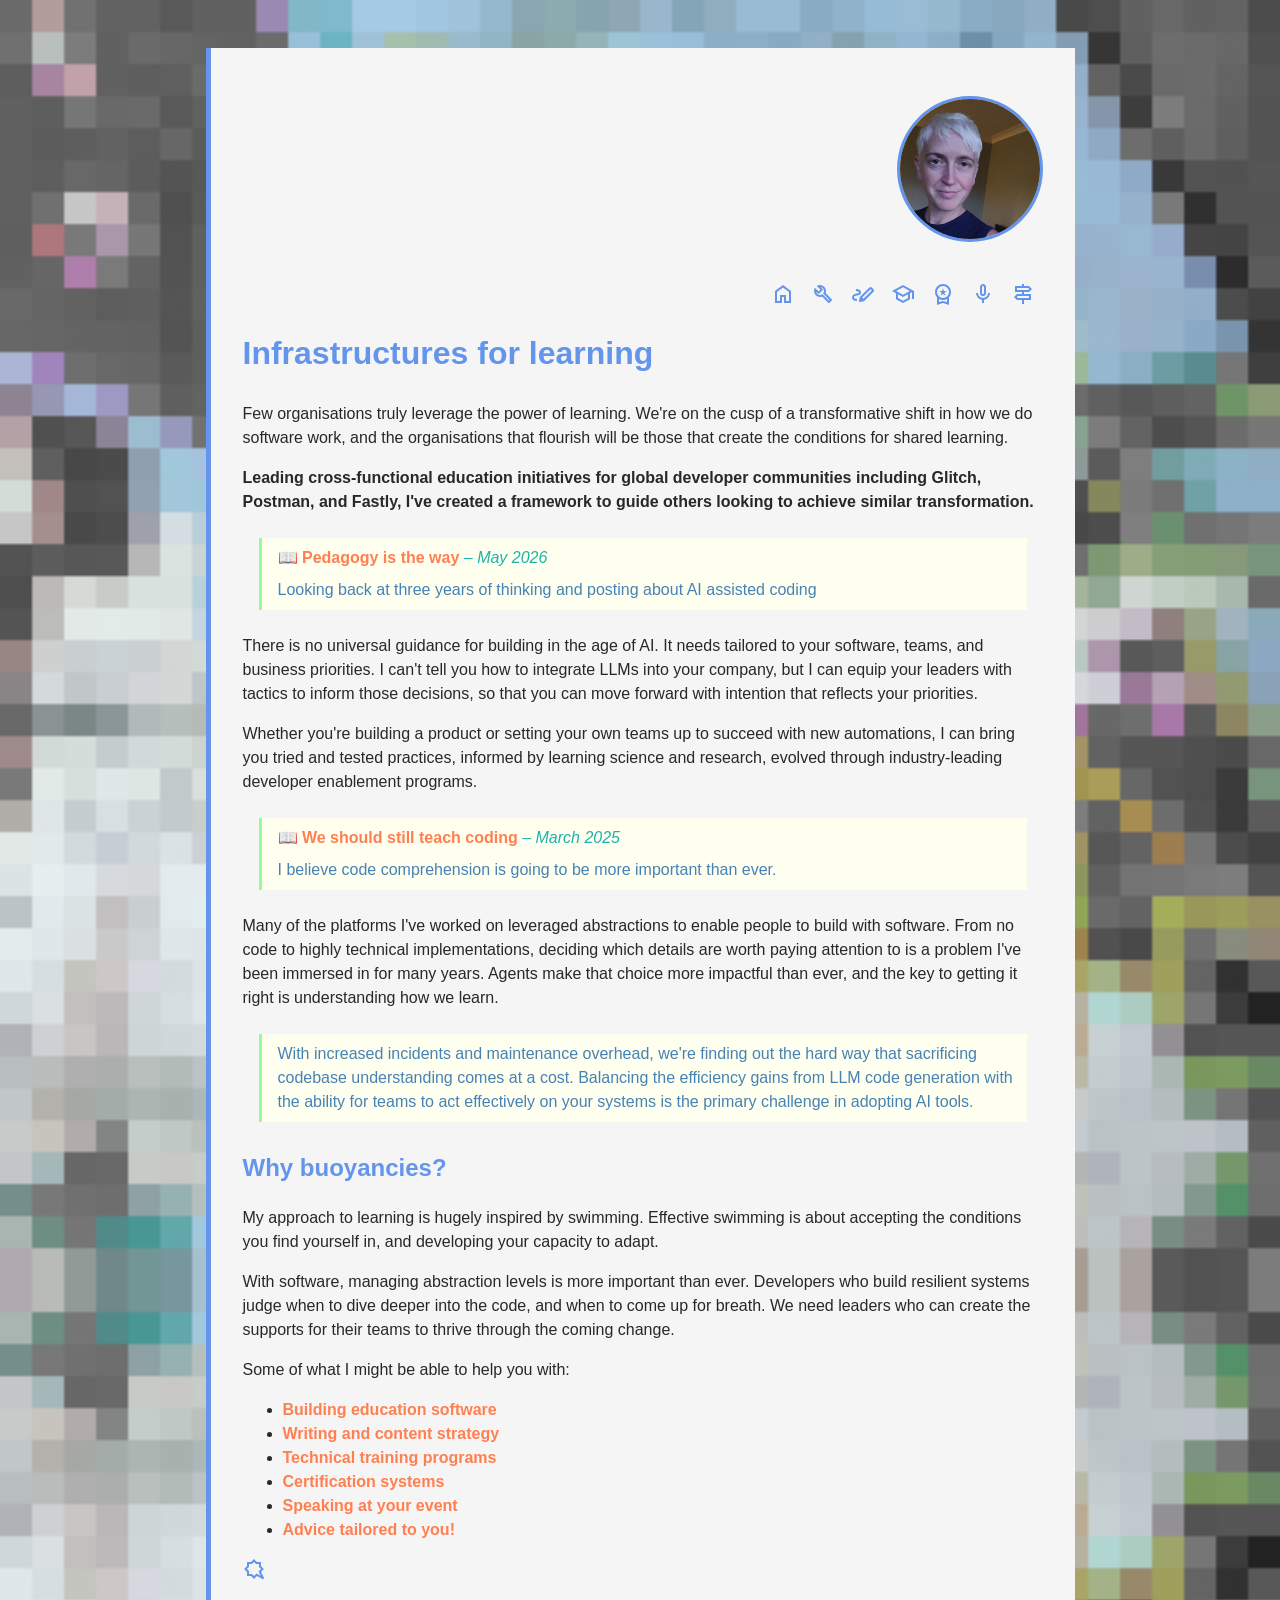
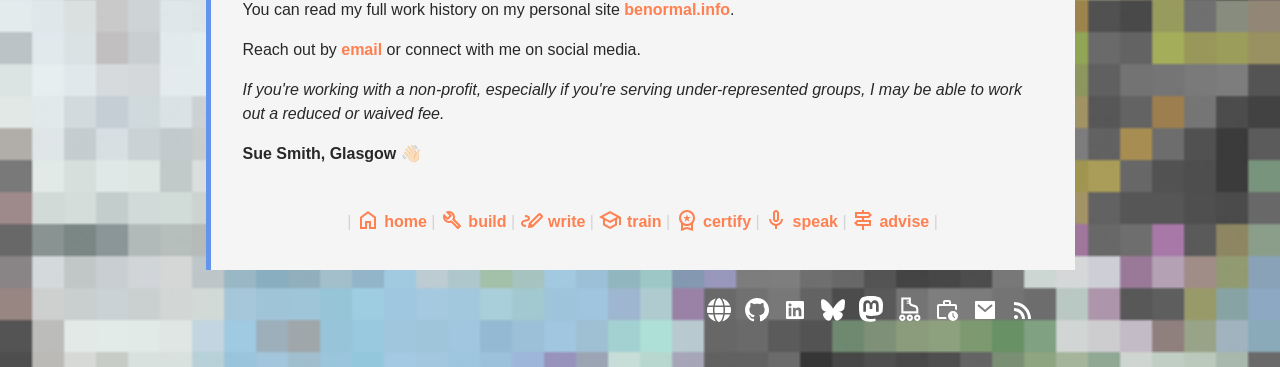
==== commit f6923101: "add randan link" ====
--- a/docs/index.html
+++ b/docs/index.html
@@ -26,8 +26,8 @@
                     <a href="/"><img src="sueblue.jpg" class="avatar" alt="Sue Smith"></a>
                 </div>
                 <div class="links">
-                    <a href="index.html" title="index"><img src="index.svg"
-                            alt="index" /></a><a href="build.html" title="build"><img src="build.svg"
+                    <a href="/" title="home"><img src="index.svg"
+                            alt="home" /></a><a href="build.html" title="build"><img src="build.svg"
                             alt="build" /></a><a href="write.html" title="write"><img src="write.svg"
                             alt="write" /></a><a href="train.html" title="train"><img src="train.svg"
                             alt="train" /></a><a href="certify.html" title="certify"><img src="certify.svg"
@@ -73,7 +73,7 @@
 
 <p><strong>Sue Smith, Glasgow</strong> 👋🏻 </p>
                 <div class="foot-links"> |
-                    <a href="index.html" title="home"><img src="index.svg"
+                    <a href="/" title="home"><img src="index.svg"
                             alt="index" /> home</a>
                     |                     <a href="build.html" title="build"><img src="build.svg"
                             alt="build" /> build</a>
@@ -141,6 +141,10 @@
                             fill="cornflowerblue"></path>
                     </svg>
                 </a>
+
+                <a aria-label="Randan" title="Randan tool" href="https://www.randan.dev">
+          <svg class="social-profile-icon"  xmlns="http://www.w3.org/2000/svg" width="30px" viewBox="0 -1350 900 1340"><path d="M160-320v-600h360v180q0 27 16.5 49t42.5 29l105 29q51 14 83.5 56.5T800-480v160H160Zm80-80h480v-80q0-27-16.5-47.5T661-556l-105-30q-36-11-63-35.5T452-680h-72q-8 0-14-6t-6-14q0-8 6-14t14-6h64q-2-12-2.5-20t-1.5-20h-60q-8 0-14-6t-6-14q0-8 6-14t14-6h60v-40H240v440Zm0 0ZM200-40q-50 0-85-35t-35-85q0-50 35-85t85-35q50 0 85 35t35 85q0 50-35 85t-85 35Zm0-80q17 0 28.5-11.5T240-160q0-17-11.5-28.5T200-200q-17 0-28.5 11.5T160-160q0 17 11.5 28.5T200-120Zm560 80q-50 0-85-35t-35-85q0-50 35-85t85-35q50 0 85 35t35 85q0 50-35 85t-85 35Zm0-80q17 0 28.5-11.5T800-160q0-17-11.5-28.5T760-200q-17 0-28.5 11.5T720-160q0 17 11.5 28.5T760-120ZM480-40q-50 0-85-35t-35-85q0-50 35-85t85-35q50 0 85 35t35 85q0 50-35 85t-85 35Zm0-80q17 0 28.5-11.5T520-160q0-17-11.5-28.5T480-200q-17 0-28.5 11.5T440-160q0 17 11.5 28.5T480-120Zm-280-40Zm280 0Zm280 0Z"  fill="white"/></svg>
+          </a>
                 <a aria-label="Sue Resume" title="Sue resume" href="https://www.benormal.info" tabindex="-1">
                     <svg class="social-profile-icon" xmlns="http://www.w3.org/2000/svg" viewBox="0 -960 960 960">
                         <path
